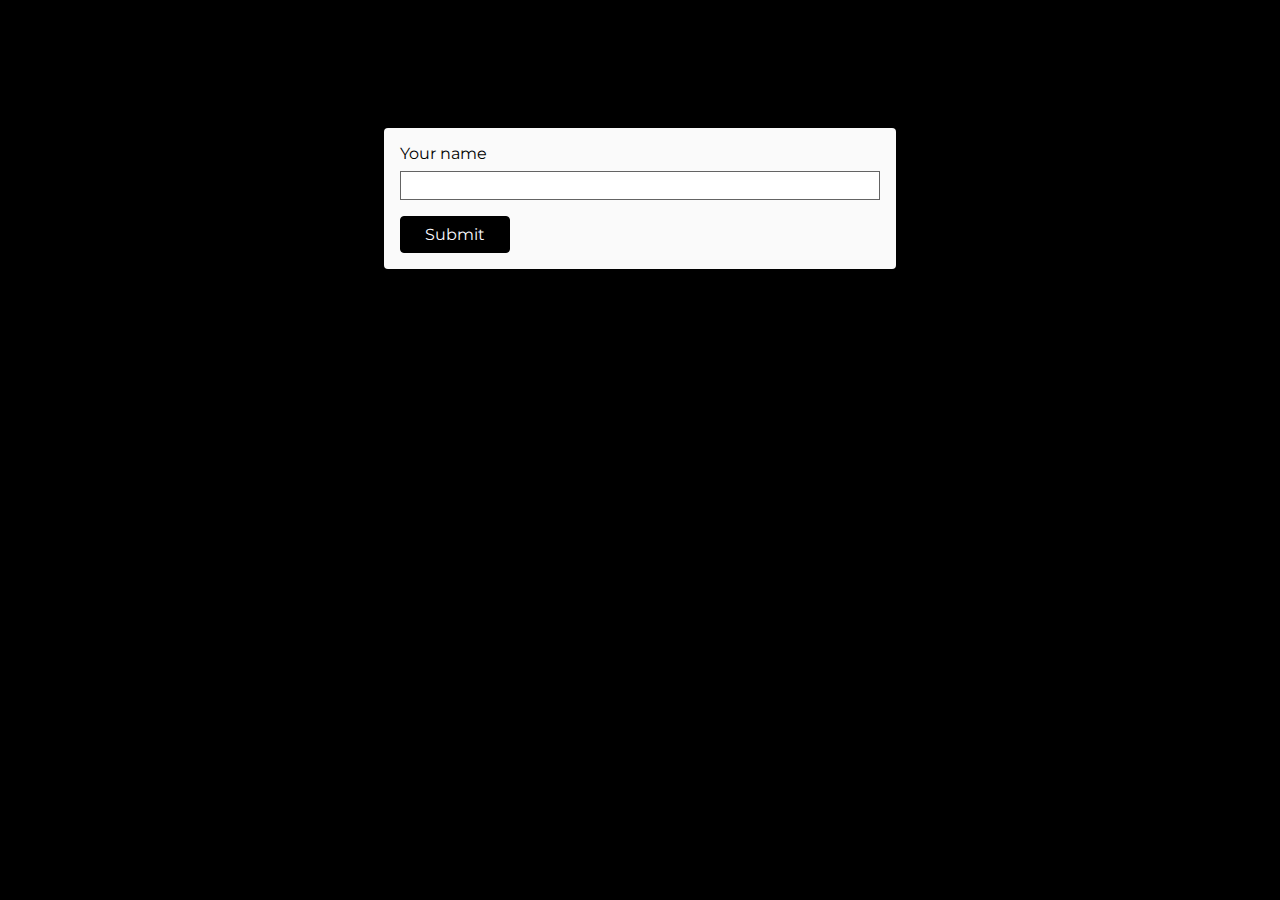
==== index.html @ 74fa4539 "add label and style" ====
<!DOCTYPE html>
<html lang="en">
<head>
  <meta charset="UTF-8">
  <meta name="viewport" content="width=device-width, initial-scale=1.0">
  <title>HTML Forms</title>
	<link rel="stylesheet" href="styles.css">
  <link rel="preconnect" href="https://fonts.googleapis.com">
  <link rel="preconnect" href="https://fonts.gstatic.com" crossorigin>
  <link href="https://fonts.googleapis.com/css2?family=Montserrat:wght@400;700&display=swap" rel="stylesheet">
</head>
<body>
	<form action="/" method="POST">
    <label for="user-name">Your name</label>
		<input type="text" name="user-data" id="user-name" />
	  <button>Submit</button>
	</form>
</body>
</html>
---- styles.css ----
body {
  font-family: 'Montserrat', sans-serif;
  background-color: rgb(0, 0, 0);
  margin: 8rem;
}

form {
  width: 30rem;
  margin: 3rem auto;
  padding: 1rem;
  background-color: rgb(250, 250, 250);
  border-radius: 4px;
}

label {
  margin-bottom: 0.5rem;
  display: block;
}

input {
  width: 100%;
  display: block;
  margin-bottom: 1rem;
  box-sizing: border-box;
  font: inherit;
  border: 1px solid rgb(100, 100, 100);
  padding: 0.25rem;
  color: rgb(100, 100, 100)
}

input:focus {
  background-color: ghostwhite;
  color: black;
  border-color: black;
}

button {
  display: block;
  font: inherit;
  padding: 0.5rem 1.5rem; 
  color: ghostwhite;
  background-color: black;
  border-radius: 4px;
  border: 1px solid black;
  cursor: pointer;
  transition: 0.25s;
}

button:hover {
  background-color: rgb(71, 105, 90)
}
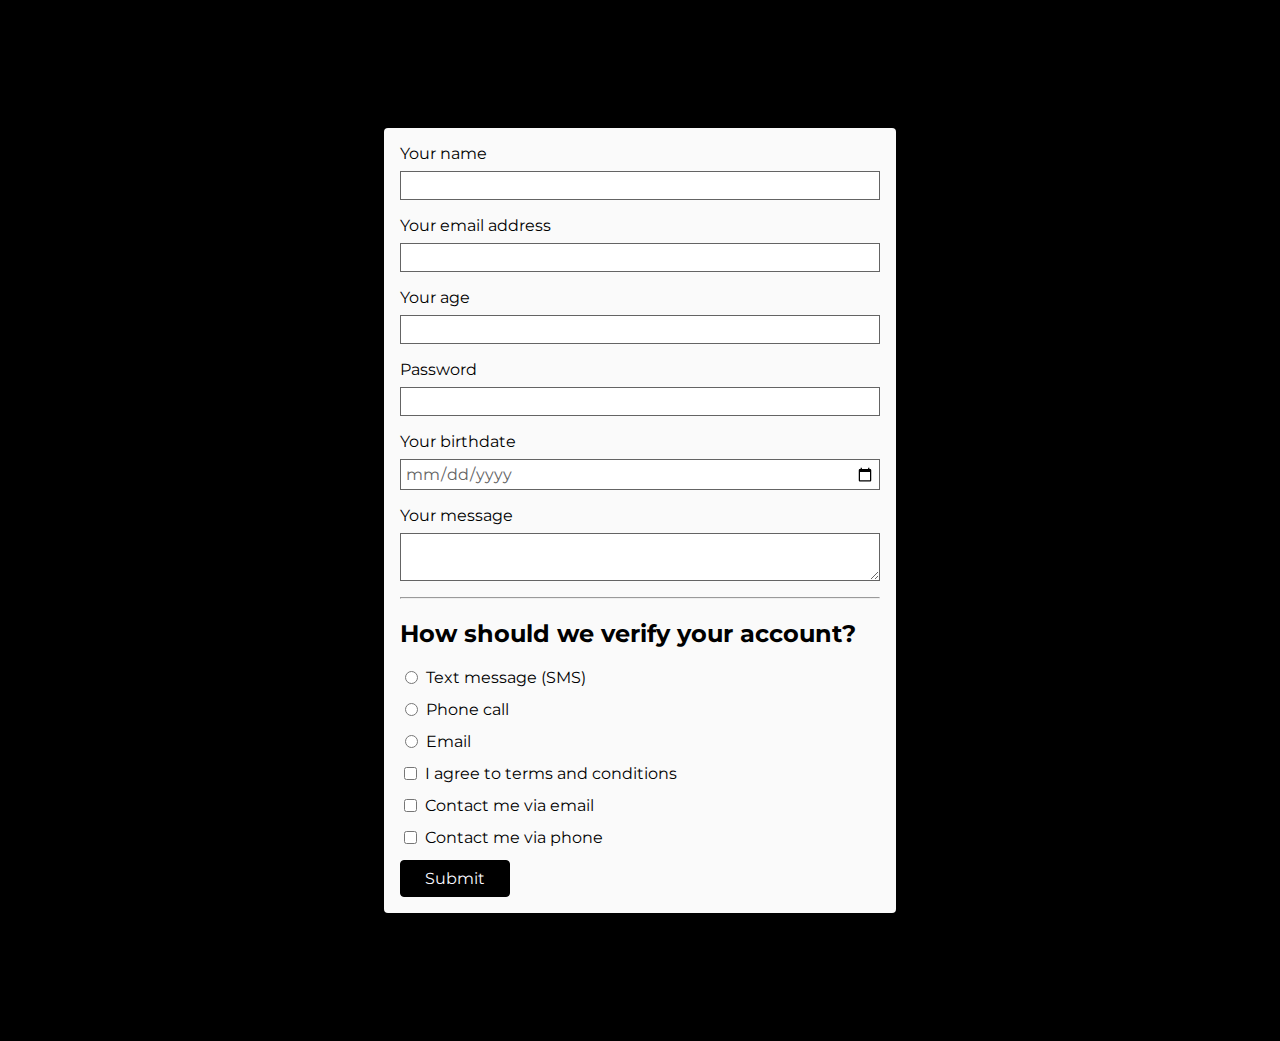
==== commit c81acc2d: "add checkbox and textarea" ====
--- a/index.html
+++ b/index.html
@@ -12,7 +12,49 @@
 <body>
 	<form action="/" method="POST">
     <label for="user-name">Your name</label>
-		<input type="text" name="user-data" id="user-name" />
+		<input type="text" name="user-data" id="user-name">
+    <label for="user-email">Your email address</label>
+    <input type="email" name="user-email" id="user-email">
+    <label for="age">Your age</label>
+    <input type="number" step="1" name="user-age" id="user-age">
+    <label for="user-password">Password</label>
+    <input type="password" name="user-password">
+    <label for="user-birthdate">Your birthdate</label>
+    <input type="date" id="birthdate" name="user-birthdate">
+
+    <label for="user-massage">Your message</label>
+    <textarea id="user-massage" name="usermassage"></textarea>
+
+    <hr>
+    <h2>How should we verify your account?</h2>
+    <div class="form-control-inline">
+      <input type="radio" id="verify-text" name="verify" value="text">
+      <label for="verify-text">Text message (SMS)</label>
+    </div>
+    <div class="form-control-inline">
+      <input type="radio" id="verify-call" name="verify" value="call">
+      <label for="verify-call">Phone call</label>
+    </div>
+    <div class="form-control-inline">
+      <input type="radio" id="verify-email" name="verify" value="email">
+      <label for="verify-email">Email</label>
+    </div>
+
+    <div class="form-control-inline">
+      <input type="checkbox" id="agree-terms" name="terms">
+      <label for="agree-terms">I agree to terms and conditions</label>
+    </div>
+
+    <div class="form-control-inline">
+      <input type="checkbox" id="contact-email" name="contact">
+      <label for="contact-email">Contact me via email</label>
+    </div>
+    <div class="form-control-inline">
+      <input type="checkbox" id="contact-phone" name="contact">
+      <label for="contact-phone">Contact me via phone</label>
+    </div>
+    
+
 	  <button>Submit</button>
 	</form>
 </body>
--- a/styles.css
+++ b/styles.css
@@ -17,7 +17,8 @@
   display: block;
 }
 
-input {
+input, 
+textarea {
   width: 100%;
   display: block;
   margin-bottom: 1rem;
@@ -28,7 +29,8 @@
   color: rgb(100, 100, 100)
 }
 
-input:focus {
+input:focus,
+textarea:focus {
   background-color: ghostwhite;
   color: black;
   border-color: black;
@@ -49,3 +51,12 @@
 button:hover {
   background-color: rgb(71, 105, 90)
 }
+
+.form-control-inline {
+  display: flex;
+}
+
+.form-control-inline input {
+  width: auto;
+  margin-right: 0.5rem;
+}